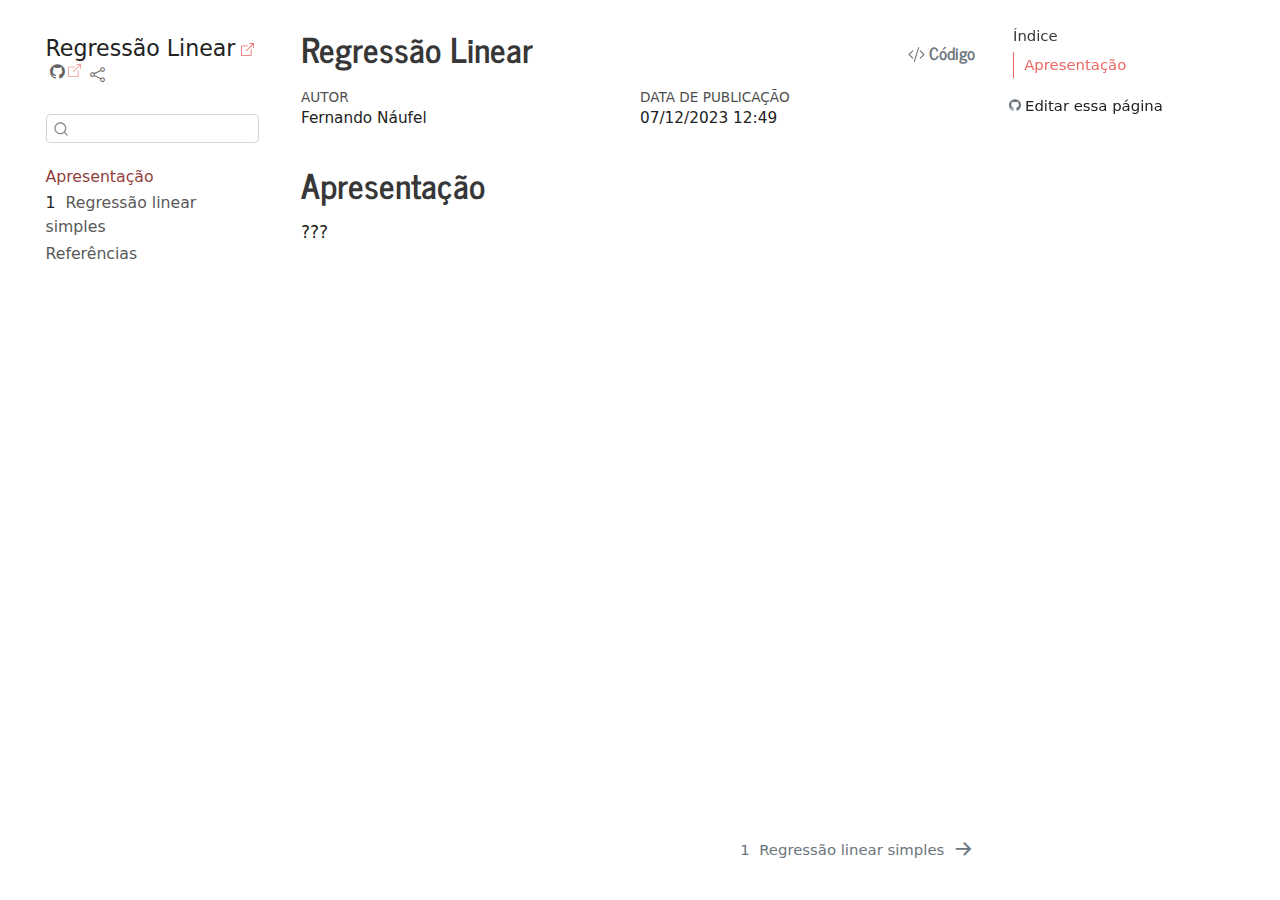
==== docs/index.html @ 59f62d5a "Initial" ====
<!DOCTYPE html>
<html xmlns="http://www.w3.org/1999/xhtml" lang="pt" xml:lang="pt"><head>

<meta charset="utf-8">
<meta name="generator" content="quarto-1.3.361">

<meta name="viewport" content="width=device-width, initial-scale=1.0, user-scalable=yes">

<meta name="author" content="Fernando Náufel">

<title>Regressão Linear</title>
<style>
code{white-space: pre-wrap;}
span.smallcaps{font-variant: small-caps;}
div.columns{display: flex; gap: min(4vw, 1.5em);}
div.column{flex: auto; overflow-x: auto;}
div.hanging-indent{margin-left: 1.5em; text-indent: -1.5em;}
ul.task-list{list-style: none;}
ul.task-list li input[type="checkbox"] {
  width: 0.8em;
  margin: 0 0.8em 0.2em -1em; /* quarto-specific, see https://github.com/quarto-dev/quarto-cli/issues/4556 */ 
  vertical-align: middle;
}
/* CSS for syntax highlighting */
pre > code.sourceCode { white-space: pre; position: relative; }
pre > code.sourceCode > span { display: inline-block; line-height: 1.25; }
pre > code.sourceCode > span:empty { height: 1.2em; }
.sourceCode { overflow: visible; }
code.sourceCode > span { color: inherit; text-decoration: inherit; }
div.sourceCode { margin: 1em 0; }
pre.sourceCode { margin: 0; }
@media screen {
div.sourceCode { overflow: auto; }
}
@media print {
pre > code.sourceCode { white-space: pre-wrap; }
pre > code.sourceCode > span { text-indent: -5em; padding-left: 5em; }
}
pre.numberSource code
  { counter-reset: source-line 0; }
pre.numberSource code > span
  { position: relative; left: -4em; counter-increment: source-line; }
pre.numberSource code > span > a:first-child::before
  { content: counter(source-line);
    position: relative; left: -1em; text-align: right; vertical-align: baseline;
    border: none; display: inline-block;
    -webkit-touch-callout: none; -webkit-user-select: none;
    -khtml-user-select: none; -moz-user-select: none;
    -ms-user-select: none; user-select: none;
    padding: 0 4px; width: 4em;
  }
pre.numberSource { margin-left: 3em;  padding-left: 4px; }
div.sourceCode
  {   }
@media screen {
pre > code.sourceCode > span > a:first-child::before { text-decoration: underline; }
}
</style>


<script src="site_libs/quarto-nav/quarto-nav.js"></script>
<script src="site_libs/quarto-nav/headroom.min.js"></script>
<script src="site_libs/clipboard/clipboard.min.js"></script>
<script src="site_libs/quarto-search/autocomplete.umd.js"></script>
<script src="site_libs/quarto-search/fuse.min.js"></script>
<script src="site_libs/quarto-search/quarto-search.js"></script>
<meta name="quarto:offset" content="./">
<link href="./simples.html" rel="next">
<script src="site_libs/quarto-html/quarto.js"></script>
<script src="site_libs/quarto-html/popper.min.js"></script>
<script src="site_libs/quarto-html/tippy.umd.min.js"></script>
<script src="site_libs/quarto-html/anchor.min.js"></script>
<link href="site_libs/quarto-html/tippy.css" rel="stylesheet">
<link href="site_libs/quarto-html/quarto-syntax-highlighting.css" rel="stylesheet" id="quarto-text-highlighting-styles">
<script src="site_libs/bootstrap/bootstrap.min.js"></script>
<link href="site_libs/bootstrap/bootstrap-icons.css" rel="stylesheet">
<link href="site_libs/bootstrap/bootstrap.min.css" rel="stylesheet" id="quarto-bootstrap" data-mode="light">
<script id="quarto-search-options" type="application/json">{
  "location": "sidebar",
  "copy-button": false,
  "collapse-after": 3,
  "panel-placement": "start",
  "type": "textbox",
  "limit": 20,
  "language": {
    "search-no-results-text": "Nenhum resultado",
    "search-matching-documents-text": "documentos correspondentes",
    "search-copy-link-title": "Copiar link para a busca",
    "search-hide-matches-text": "Esconder correspondências adicionais",
    "search-more-match-text": "mais correspondência neste documento",
    "search-more-matches-text": "mais correspondências neste documento",
    "search-clear-button-title": "Limpar",
    "search-detached-cancel-button-title": "Cancelar",
    "search-submit-button-title": "Enviar",
    "search-label": "Procurar"
  }
}</script>
<script async="" src="https://hypothes.is/embed.js"></script>


</head>

<body class="nav-sidebar floating">

<div id="quarto-search-results"></div>
  <header id="quarto-header" class="headroom fixed-top">
  <nav class="quarto-secondary-nav">
    <div class="container-fluid d-flex">
      <button type="button" class="quarto-btn-toggle btn" data-bs-toggle="collapse" data-bs-target="#quarto-sidebar,#quarto-sidebar-glass" aria-controls="quarto-sidebar" aria-expanded="false" aria-label="Alternar barra lateral" onclick="if (window.quartoToggleHeadroom) { window.quartoToggleHeadroom(); }">
        <i class="bi bi-layout-text-sidebar-reverse"></i>
      </button>
      <nav class="quarto-page-breadcrumbs" aria-label="breadcrumb"><ol class="breadcrumb"><li class="breadcrumb-item"><a href="./index.html">Apresentação</a></li></ol></nav>
      <a class="flex-grow-1" role="button" data-bs-toggle="collapse" data-bs-target="#quarto-sidebar,#quarto-sidebar-glass" aria-controls="quarto-sidebar" aria-expanded="false" aria-label="Alternar barra lateral" onclick="if (window.quartoToggleHeadroom) { window.quartoToggleHeadroom(); }">      
      </a>
      <button type="button" class="btn quarto-search-button" aria-label="" onclick="window.quartoOpenSearch();">
        <i class="bi bi-search"></i>
      </button>
    </div>
  </nav>
</header>
<!-- content -->
<div id="quarto-content" class="quarto-container page-columns page-rows-contents page-layout-article">
<!-- sidebar -->
  <nav id="quarto-sidebar" class="sidebar collapse collapse-horizontal sidebar-navigation floating overflow-auto">
    <div class="pt-lg-2 mt-2 text-left sidebar-header">
    <div class="sidebar-title mb-0 py-0">
      <a href="./">Regressão Linear</a> 
        <div class="sidebar-tools-main">
    <a href="https://github.com/fnaufel/regressao-linear" title="Source Code" class="quarto-navigation-tool px-1" aria-label="Source Code"><i class="bi bi-github"></i></a>
    <div class="dropdown">
      <a href="" title="Share" id="quarto-navigation-tool-dropdown-0" class="quarto-navigation-tool dropdown-toggle px-1" data-bs-toggle="dropdown" aria-expanded="false" aria-label="Share"><i class="bi bi-share"></i></a>
      <ul class="dropdown-menu" aria-labelledby="quarto-navigation-tool-dropdown-0">
          <li>
            <a class="dropdown-item sidebar-tools-main-item" href="https://twitter.com/intent/tweet?url=|url|">
              <i class="bi bi-bi-twitter pe-1"></i>
            Twitter
            </a>
          </li>
          <li>
            <a class="dropdown-item sidebar-tools-main-item" href="https://www.facebook.com/sharer/sharer.php?u=|url|">
              <i class="bi bi-bi-facebook pe-1"></i>
            Facebook
            </a>
          </li>
          <li>
            <a class="dropdown-item sidebar-tools-main-item" href="https://www.linkedin.com/sharing/share-offsite/?url=|url|">
              <i class="bi bi-bi-linkedin pe-1"></i>
            LinkedIn
            </a>
          </li>
      </ul>
    </div>
</div>
    </div>
      </div>
        <div class="mt-2 flex-shrink-0 align-items-center">
        <div class="sidebar-search">
        <div id="quarto-search" class="" title="Procurar"></div>
        </div>
        </div>
    <div class="sidebar-menu-container"> 
    <ul class="list-unstyled mt-1">
        <li class="sidebar-item">
  <div class="sidebar-item-container"> 
  <a href="./index.html" class="sidebar-item-text sidebar-link active">
 <span class="menu-text">Apresentação</span></a>
  </div>
</li>
        <li class="sidebar-item">
  <div class="sidebar-item-container"> 
  <a href="./simples.html" class="sidebar-item-text sidebar-link">
 <span class="menu-text"><span class="chapter-number">1</span>&nbsp; <span class="chapter-title">Regressão linear simples</span></span></a>
  </div>
</li>
        <li class="sidebar-item">
  <div class="sidebar-item-container"> 
  <a href="./references.html" class="sidebar-item-text sidebar-link">
 <span class="menu-text">Referências</span></a>
  </div>
</li>
    </ul>
    </div>
</nav>
<div id="quarto-sidebar-glass" data-bs-toggle="collapse" data-bs-target="#quarto-sidebar,#quarto-sidebar-glass"></div>
<!-- margin-sidebar -->
    <div id="quarto-margin-sidebar" class="sidebar margin-sidebar">
        <nav id="TOC" role="doc-toc" class="toc-active">
    <h2 id="toc-title">Índice</h2>
   
  <ul>
  <li><a href="#apresentação" id="toc-apresentação" class="nav-link active" data-scroll-target="#apresentação">Apresentação</a></li>
  </ul>
<div class="toc-actions"><div><i class="bi bi-github"></i></div><div class="action-links"><p><a href="https://github.com/fnaufel/regressao-linear/edit/master/index.qmd" class="toc-action">Editar essa página</a></p></div></div></nav>
    </div>
<!-- main -->
<main class="content" id="quarto-document-content">

<header id="title-block-header" class="quarto-title-block default">
<div class="quarto-title">
<div class="quarto-title-block"><div><h1 class="title">Regressão Linear</h1><button type="button" class="btn code-tools-button" id="quarto-code-tools-source"><i class="bi"></i> Código</button></div></div>
</div>



<div class="quarto-title-meta">

    <div>
    <div class="quarto-title-meta-heading">Autor</div>
    <div class="quarto-title-meta-contents">
             <p>Fernando Náufel </p>
          </div>
  </div>
    
    <div>
    <div class="quarto-title-meta-heading">Data de Publicação</div>
    <div class="quarto-title-meta-contents">
      <p class="date">07/12/2023 12:49</p>
    </div>
  </div>
  
    
  </div>
  

</header>

<div class="hidden">
% reais % seno
% vetor
% vetor e_i
% blade
% reverso (til em cima) \providecommand{}[1]{#1^{~}} % reverso (til à direita) % contração à esq % contração à dir % grau
% inverso
% dual
% undual
<p>% projeção</p>
</div>
<section id="apresentação" class="level1 unnumbered">
<h1 class="unnumbered">Apresentação</h1>
<p>???</p>


<!-- -->

</section>

</main> <!-- /main -->
<script id="quarto-html-after-body" type="application/javascript">
window.document.addEventListener("DOMContentLoaded", function (event) {
  const toggleBodyColorMode = (bsSheetEl) => {
    const mode = bsSheetEl.getAttribute("data-mode");
    const bodyEl = window.document.querySelector("body");
    if (mode === "dark") {
      bodyEl.classList.add("quarto-dark");
      bodyEl.classList.remove("quarto-light");
    } else {
      bodyEl.classList.add("quarto-light");
      bodyEl.classList.remove("quarto-dark");
    }
  }
  const toggleBodyColorPrimary = () => {
    const bsSheetEl = window.document.querySelector("link#quarto-bootstrap");
    if (bsSheetEl) {
      toggleBodyColorMode(bsSheetEl);
    }
  }
  toggleBodyColorPrimary();  
  const icon = "";
  const anchorJS = new window.AnchorJS();
  anchorJS.options = {
    placement: 'right',
    icon: icon
  };
  anchorJS.add('.anchored');
  const isCodeAnnotation = (el) => {
    for (const clz of el.classList) {
      if (clz.startsWith('code-annotation-')) {                     
        return true;
      }
    }
    return false;
  }
  const clipboard = new window.ClipboardJS('.code-copy-button', {
    text: function(trigger) {
      const codeEl = trigger.previousElementSibling.cloneNode(true);
      for (const childEl of codeEl.children) {
        if (isCodeAnnotation(childEl)) {
          childEl.remove();
        }
      }
      return codeEl.innerText;
    }
  });
  clipboard.on('success', function(e) {
    // button target
    const button = e.trigger;
    // don't keep focus
    button.blur();
    // flash "checked"
    button.classList.add('code-copy-button-checked');
    var currentTitle = button.getAttribute("title");
    button.setAttribute("title", "Copiada");
    let tooltip;
    if (window.bootstrap) {
      button.setAttribute("data-bs-toggle", "tooltip");
      button.setAttribute("data-bs-placement", "left");
      button.setAttribute("data-bs-title", "Copiada");
      tooltip = new bootstrap.Tooltip(button, 
        { trigger: "manual", 
          customClass: "code-copy-button-tooltip",
          offset: [0, -8]});
      tooltip.show();    
    }
    setTimeout(function() {
      if (tooltip) {
        tooltip.hide();
        button.removeAttribute("data-bs-title");
        button.removeAttribute("data-bs-toggle");
        button.removeAttribute("data-bs-placement");
      }
      button.setAttribute("title", currentTitle);
      button.classList.remove('code-copy-button-checked');
    }, 1000);
    // clear code selection
    e.clearSelection();
  });
  const viewSource = window.document.getElementById('quarto-view-source') ||
                     window.document.getElementById('quarto-code-tools-source');
  if (viewSource) {
    const sourceUrl = viewSource.getAttribute("data-quarto-source-url");
    viewSource.addEventListener("click", function(e) {
      if (sourceUrl) {
        // rstudio viewer pane
        if (/\bcapabilities=\b/.test(window.location)) {
          window.open(sourceUrl);
        } else {
          window.location.href = sourceUrl;
        }
      } else {
        const modal = new bootstrap.Modal(document.getElementById('quarto-embedded-source-code-modal'));
        modal.show();
      }
      return false;
    });
  }
  function toggleCodeHandler(show) {
    return function(e) {
      const detailsSrc = window.document.querySelectorAll(".cell > details > .sourceCode");
      for (let i=0; i<detailsSrc.length; i++) {
        const details = detailsSrc[i].parentElement;
        if (show) {
          details.open = true;
        } else {
          details.removeAttribute("open");
        }
      }
      const cellCodeDivs = window.document.querySelectorAll(".cell > .sourceCode");
      const fromCls = show ? "hidden" : "unhidden";
      const toCls = show ? "unhidden" : "hidden";
      for (let i=0; i<cellCodeDivs.length; i++) {
        const codeDiv = cellCodeDivs[i];
        if (codeDiv.classList.contains(fromCls)) {
          codeDiv.classList.remove(fromCls);
          codeDiv.classList.add(toCls);
        } 
      }
      return false;
    }
  }
  const hideAllCode = window.document.getElementById("quarto-hide-all-code");
  if (hideAllCode) {
    hideAllCode.addEventListener("click", toggleCodeHandler(false));
  }
  const showAllCode = window.document.getElementById("quarto-show-all-code");
  if (showAllCode) {
    showAllCode.addEventListener("click", toggleCodeHandler(true));
  }
  function tippyHover(el, contentFn) {
    const config = {
      allowHTML: true,
      content: contentFn,
      maxWidth: 500,
      delay: 100,
      arrow: false,
      appendTo: function(el) {
          return el.parentElement;
      },
      interactive: true,
      interactiveBorder: 10,
      theme: 'quarto',
      placement: 'bottom-start'
    };
    window.tippy(el, config); 
  }
  const noterefs = window.document.querySelectorAll('a[role="doc-noteref"]');
  for (var i=0; i<noterefs.length; i++) {
    const ref = noterefs[i];
    tippyHover(ref, function() {
      // use id or data attribute instead here
      let href = ref.getAttribute('data-footnote-href') || ref.getAttribute('href');
      try { href = new URL(href).hash; } catch {}
      const id = href.replace(/^#\/?/, "");
      const note = window.document.getElementById(id);
      return note.innerHTML;
    });
  }
      let selectedAnnoteEl;
      const selectorForAnnotation = ( cell, annotation) => {
        let cellAttr = 'data-code-cell="' + cell + '"';
        let lineAttr = 'data-code-annotation="' +  annotation + '"';
        const selector = 'span[' + cellAttr + '][' + lineAttr + ']';
        return selector;
      }
      const selectCodeLines = (annoteEl) => {
        const doc = window.document;
        const targetCell = annoteEl.getAttribute("data-target-cell");
        const targetAnnotation = annoteEl.getAttribute("data-target-annotation");
        const annoteSpan = window.document.querySelector(selectorForAnnotation(targetCell, targetAnnotation));
        const lines = annoteSpan.getAttribute("data-code-lines").split(",");
        const lineIds = lines.map((line) => {
          return targetCell + "-" + line;
        })
        let top = null;
        let height = null;
        let parent = null;
        if (lineIds.length > 0) {
            //compute the position of the single el (top and bottom and make a div)
            const el = window.document.getElementById(lineIds[0]);
            top = el.offsetTop;
            height = el.offsetHeight;
            parent = el.parentElement.parentElement;
          if (lineIds.length > 1) {
            const lastEl = window.document.getElementById(lineIds[lineIds.length - 1]);
            const bottom = lastEl.offsetTop + lastEl.offsetHeight;
            height = bottom - top;
          }
          if (top !== null && height !== null && parent !== null) {
            // cook up a div (if necessary) and position it 
            let div = window.document.getElementById("code-annotation-line-highlight");
            if (div === null) {
              div = window.document.createElement("div");
              div.setAttribute("id", "code-annotation-line-highlight");
              div.style.position = 'absolute';
              parent.appendChild(div);
            }
            div.style.top = top - 2 + "px";
            div.style.height = height + 4 + "px";
            let gutterDiv = window.document.getElementById("code-annotation-line-highlight-gutter");
            if (gutterDiv === null) {
              gutterDiv = window.document.createElement("div");
              gutterDiv.setAttribute("id", "code-annotation-line-highlight-gutter");
              gutterDiv.style.position = 'absolute';
              const codeCell = window.document.getElementById(targetCell);
              const gutter = codeCell.querySelector('.code-annotation-gutter');
              gutter.appendChild(gutterDiv);
            }
            gutterDiv.style.top = top - 2 + "px";
            gutterDiv.style.height = height + 4 + "px";
          }
          selectedAnnoteEl = annoteEl;
        }
      };
      const unselectCodeLines = () => {
        const elementsIds = ["code-annotation-line-highlight", "code-annotation-line-highlight-gutter"];
        elementsIds.forEach((elId) => {
          const div = window.document.getElementById(elId);
          if (div) {
            div.remove();
          }
        });
        selectedAnnoteEl = undefined;
      };
      // Attach click handler to the DT
      const annoteDls = window.document.querySelectorAll('dt[data-target-cell]');
      for (const annoteDlNode of annoteDls) {
        annoteDlNode.addEventListener('click', (event) => {
          const clickedEl = event.target;
          if (clickedEl !== selectedAnnoteEl) {
            unselectCodeLines();
            const activeEl = window.document.querySelector('dt[data-target-cell].code-annotation-active');
            if (activeEl) {
              activeEl.classList.remove('code-annotation-active');
            }
            selectCodeLines(clickedEl);
            clickedEl.classList.add('code-annotation-active');
          } else {
            // Unselect the line
            unselectCodeLines();
            clickedEl.classList.remove('code-annotation-active');
          }
        });
      }
  const findCites = (el) => {
    const parentEl = el.parentElement;
    if (parentEl) {
      const cites = parentEl.dataset.cites;
      if (cites) {
        return {
          el,
          cites: cites.split(' ')
        };
      } else {
        return findCites(el.parentElement)
      }
    } else {
      return undefined;
    }
  };
  var bibliorefs = window.document.querySelectorAll('a[role="doc-biblioref"]');
  for (var i=0; i<bibliorefs.length; i++) {
    const ref = bibliorefs[i];
    const citeInfo = findCites(ref);
    if (citeInfo) {
      tippyHover(citeInfo.el, function() {
        var popup = window.document.createElement('div');
        citeInfo.cites.forEach(function(cite) {
          var citeDiv = window.document.createElement('div');
          citeDiv.classList.add('hanging-indent');
          citeDiv.classList.add('csl-entry');
          var biblioDiv = window.document.getElementById('ref-' + cite);
          if (biblioDiv) {
            citeDiv.innerHTML = biblioDiv.innerHTML;
          }
          popup.appendChild(citeDiv);
        });
        return popup.innerHTML;
      });
    }
  }
    var localhostRegex = new RegExp(/^(?:http|https):\/\/localhost\:?[0-9]*\//);
      var filterRegex = new RegExp("^(?:http:|https:)\/\/fnaufel\.github\.io");
    var isInternal = (href) => {
        return filterRegex.test(href) || localhostRegex.test(href);
    }
    // Inspect non-navigation links and adorn them if external
 	var links = window.document.querySelectorAll('a[href]:not(.nav-link):not(.navbar-brand):not(.toc-action):not(.sidebar-link):not(.sidebar-item-toggle):not(.pagination-link):not(.no-external):not([aria-hidden]):not(.dropdown-item)');
    for (var i=0; i<links.length; i++) {
      const link = links[i];
      if (!isInternal(link.href)) {
          // target, if specified
          link.setAttribute("target", "_blank");
          // default icon
          link.classList.add("external");
      }
    }
});
</script>
<nav class="page-navigation">
  <div class="nav-page nav-page-previous">
  </div>
  <div class="nav-page nav-page-next">
      <a href="./simples.html" class="pagination-link">
        <span class="nav-page-text"><span class="chapter-number">1</span>&nbsp; <span class="chapter-title">Regressão linear simples</span></span> <i class="bi bi-arrow-right-short"></i>
      </a>
  </div>
</nav><div class="modal fade" id="quarto-embedded-source-code-modal" tabindex="-1" aria-labelledby="quarto-embedded-source-code-modal-label" aria-hidden="true"><div class="modal-dialog modal-dialog-scrollable"><div class="modal-content"><div class="modal-header"><h5 class="modal-title" id="quarto-embedded-source-code-modal-label">Código fonte</h5><button class="btn-close" data-bs-dismiss="modal"></button></div><div class="modal-body"><div class="">
<div class="sourceCode" id="cb1" data-shortcodes="false"><pre class="sourceCode markdown code-with-copy"><code class="sourceCode markdown"><span id="cb1-1"><a href="#cb1-1" aria-hidden="true" tabindex="-1"></a>{{&lt; include _math.qmd &gt;}}</span>
<span id="cb1-2"><a href="#cb1-2" aria-hidden="true" tabindex="-1"></a></span>
<span id="cb1-3"><a href="#cb1-3" aria-hidden="true" tabindex="-1"></a></span>
<span id="cb1-4"><a href="#cb1-4" aria-hidden="true" tabindex="-1"></a><span class="fu"># Apresentação {.unnumbered}</span></span>
<span id="cb1-5"><a href="#cb1-5" aria-hidden="true" tabindex="-1"></a></span>
<span id="cb1-6"><a href="#cb1-6" aria-hidden="true" tabindex="-1"></a>???</span>
<span id="cb1-7"><a href="#cb1-7" aria-hidden="true" tabindex="-1"></a></span></code><button title="Copiar para a área de transferência" class="code-copy-button"><i class="bi"></i></button></pre></div>
</div></div></div></div></div>
</div> <!-- /content -->



</body></html>
---- docs/site_libs/quarto-html/tippy.css ----
.tippy-box[data-animation=fade][data-state=hidden]{opacity:0}[data-tippy-root]{max-width:calc(100vw - 10px)}.tippy-box{position:relative;background-color:#333;color:#fff;border-radius:4px;font-size:14px;line-height:1.4;white-space:normal;outline:0;transition-property:transform,visibility,opacity}.tippy-box[data-placement^=top]>.tippy-arrow{bottom:0}.tippy-box[data-placement^=top]>.tippy-arrow:before{bottom:-7px;left:0;border-width:8px 8px 0;border-top-color:initial;transform-origin:center top}.tippy-box[data-placement^=bottom]>.tippy-arrow{top:0}.tippy-box[data-placement^=bottom]>.tippy-arrow:before{top:-7px;left:0;border-width:0 8px 8px;border-bottom-color:initial;transform-origin:center bottom}.tippy-box[data-placement^=left]>.tippy-arrow{right:0}.tippy-box[data-placement^=left]>.tippy-arrow:before{border-width:8px 0 8px 8px;border-left-color:initial;right:-7px;transform-origin:center left}.tippy-box[data-placement^=right]>.tippy-arrow{left:0}.tippy-box[data-placement^=right]>.tippy-arrow:before{left:-7px;border-width:8px 8px 8px 0;border-right-color:initial;transform-origin:center right}.tippy-box[data-inertia][data-state=visible]{transition-timing-function:cubic-bezier(.54,1.5,.38,1.11)}.tippy-arrow{width:16px;height:16px;color:#333}.tippy-arrow:before{content:"";position:absolute;border-color:transparent;border-style:solid}.tippy-content{position:relative;padding:5px 9px;z-index:1}
---- docs/site_libs/quarto-html/quarto-syntax-highlighting.css ----
/* quarto syntax highlight colors */
:root {
  --quarto-hl-ot-color: #003B4F;
  --quarto-hl-at-color: #657422;
  --quarto-hl-ss-color: #20794D;
  --quarto-hl-an-color: #5E5E5E;
  --quarto-hl-fu-color: #4758AB;
  --quarto-hl-st-color: #20794D;
  --quarto-hl-cf-color: #003B4F;
  --quarto-hl-op-color: #5E5E5E;
  --quarto-hl-er-color: #AD0000;
  --quarto-hl-bn-color: #AD0000;
  --quarto-hl-al-color: #AD0000;
  --quarto-hl-va-color: #111111;
  --quarto-hl-bu-color: inherit;
  --quarto-hl-ex-color: inherit;
  --quarto-hl-pp-color: #AD0000;
  --quarto-hl-in-color: #5E5E5E;
  --quarto-hl-vs-color: #20794D;
  --quarto-hl-wa-color: #5E5E5E;
  --quarto-hl-do-color: #5E5E5E;
  --quarto-hl-im-color: #00769E;
  --quarto-hl-ch-color: #20794D;
  --quarto-hl-dt-color: #AD0000;
  --quarto-hl-fl-color: #AD0000;
  --quarto-hl-co-color: #5E5E5E;
  --quarto-hl-cv-color: #5E5E5E;
  --quarto-hl-cn-color: #8f5902;
  --quarto-hl-sc-color: #5E5E5E;
  --quarto-hl-dv-color: #AD0000;
  --quarto-hl-kw-color: #003B4F;
}

/* other quarto variables */
:root {
  --quarto-font-monospace: SFMono-Regular, Menlo, Monaco, Consolas, "Liberation Mono", "Courier New", monospace;
}

pre > code.sourceCode > span {
  color: #003B4F;
}

code span {
  color: #003B4F;
}

code.sourceCode > span {
  color: #003B4F;
}

div.sourceCode,
div.sourceCode pre.sourceCode {
  color: #003B4F;
}

code span.ot {
  color: #003B4F;
  font-style: inherit;
}

code span.at {
  color: #657422;
  font-style: inherit;
}

code span.ss {
  color: #20794D;
  font-style: inherit;
}

code span.an {
  color: #5E5E5E;
  font-style: inherit;
}

code span.fu {
  color: #4758AB;
  font-style: inherit;
}

code span.st {
  color: #20794D;
  font-style: inherit;
}

code span.cf {
  color: #003B4F;
  font-style: inherit;
}

code span.op {
  color: #5E5E5E;
  font-style: inherit;
}

code span.er {
  color: #AD0000;
  font-style: inherit;
}

code span.bn {
  color: #AD0000;
  font-style: inherit;
}

code span.al {
  color: #AD0000;
  font-style: inherit;
}

code span.va {
  color: #111111;
  font-style: inherit;
}

code span.bu {
  font-style: inherit;
}

code span.ex {
  font-style: inherit;
}

code span.pp {
  color: #AD0000;
  font-style: inherit;
}

code span.in {
  color: #5E5E5E;
  font-style: inherit;
}

code span.vs {
  color: #20794D;
  font-style: inherit;
}

code span.wa {
  color: #5E5E5E;
  font-style: italic;
}

code span.do {
  color: #5E5E5E;
  font-style: italic;
}

code span.im {
  color: #00769E;
  font-style: inherit;
}

code span.ch {
  color: #20794D;
  font-style: inherit;
}

code span.dt {
  color: #AD0000;
  font-style: inherit;
}

code span.fl {
  color: #AD0000;
  font-style: inherit;
}

code span.co {
  color: #5E5E5E;
  font-style: inherit;
}

code span.cv {
  color: #5E5E5E;
  font-style: italic;
}

code span.cn {
  color: #8f5902;
  font-style: inherit;
}

code span.sc {
  color: #5E5E5E;
  font-style: inherit;
}

code span.dv {
  color: #AD0000;
  font-style: inherit;
}

code span.kw {
  color: #003B4F;
  font-style: inherit;
}

.prevent-inlining {
  content: "</";
}

/*# sourceMappingURL=debc5d5d77c3f9108843748ff7464032.css.map */
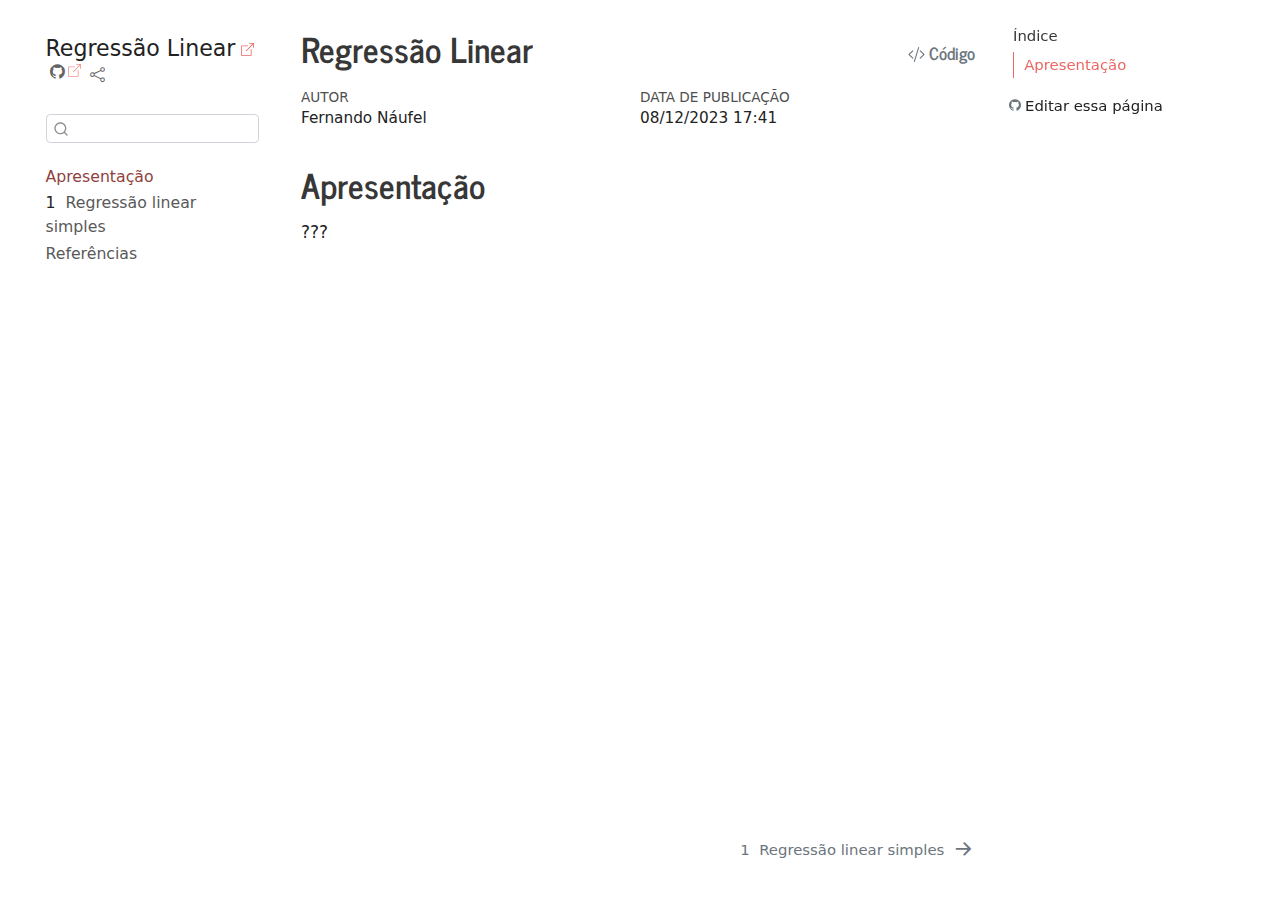
==== commit 1a8dd98d: "Writing about simple regression" ====
--- a/docs/index.html
+++ b/docs/index.html
@@ -214,7 +214,7 @@
     <div>
     <div class="quarto-title-meta-heading">Data de Publicação</div>
     <div class="quarto-title-meta-contents">
-      <p class="date">07/12/2023 12:49</p>
+      <p class="date">08/12/2023 17:41</p>
     </div>
   </div>
   
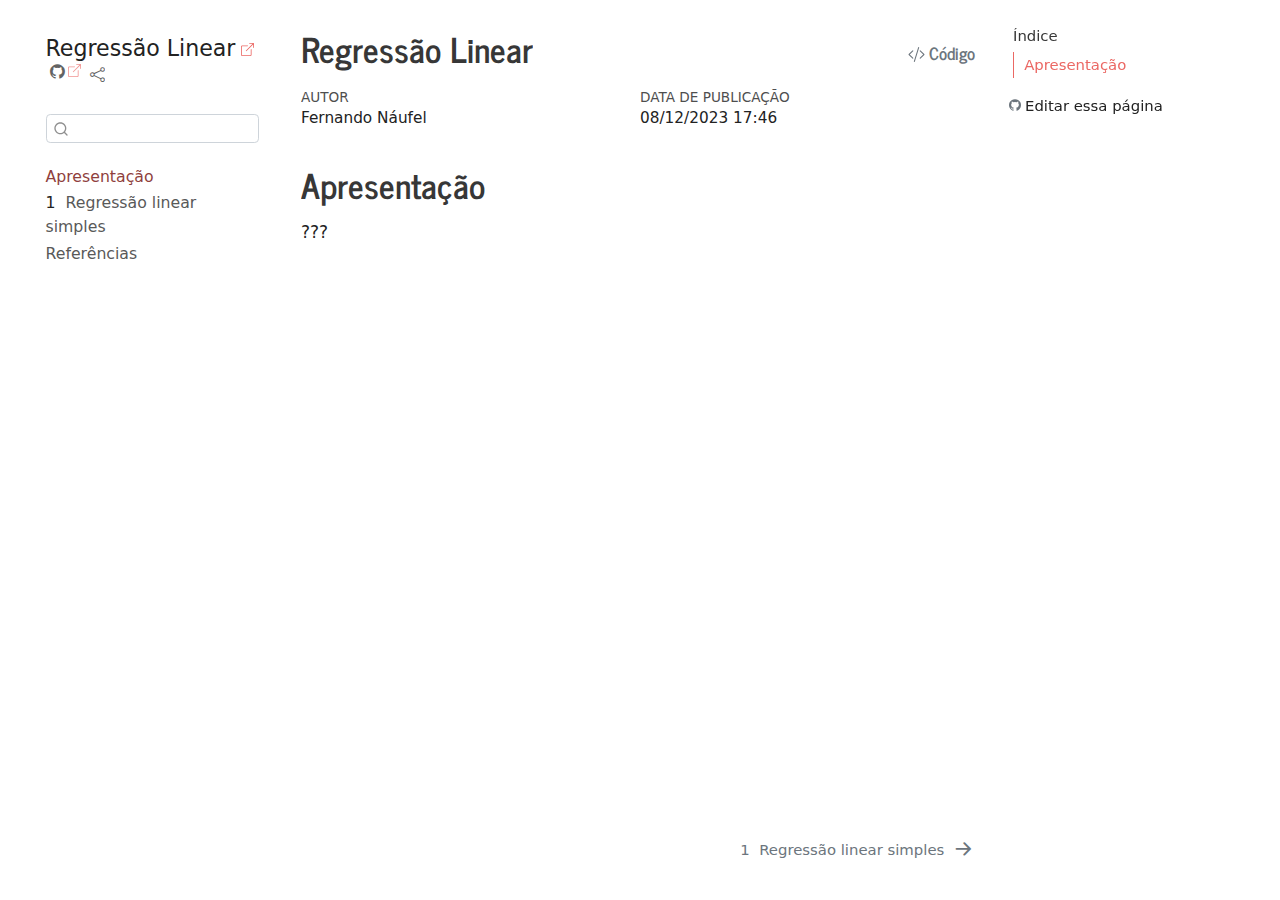
==== commit b579c674: "Change regex for internal URL" ====
--- a/docs/index.html
+++ b/docs/index.html
@@ -214,7 +214,7 @@
     <div>
     <div class="quarto-title-meta-heading">Data de Publicação</div>
     <div class="quarto-title-meta-contents">
-      <p class="date">08/12/2023 17:41</p>
+      <p class="date">08/12/2023 17:46</p>
     </div>
   </div>
   
@@ -528,7 +528,7 @@
     }
   }
     var localhostRegex = new RegExp(/^(?:http|https):\/\/localhost\:?[0-9]*\//);
-      var filterRegex = new RegExp("^(?:http:|https:)\/\/fnaufel\.github\.io");
+      var filterRegex = new RegExp("^(?:http:|https:)\/\/fnaufel\.github\.io\/regressao-linear");
     var isInternal = (href) => {
         return filterRegex.test(href) || localhostRegex.test(href);
     }
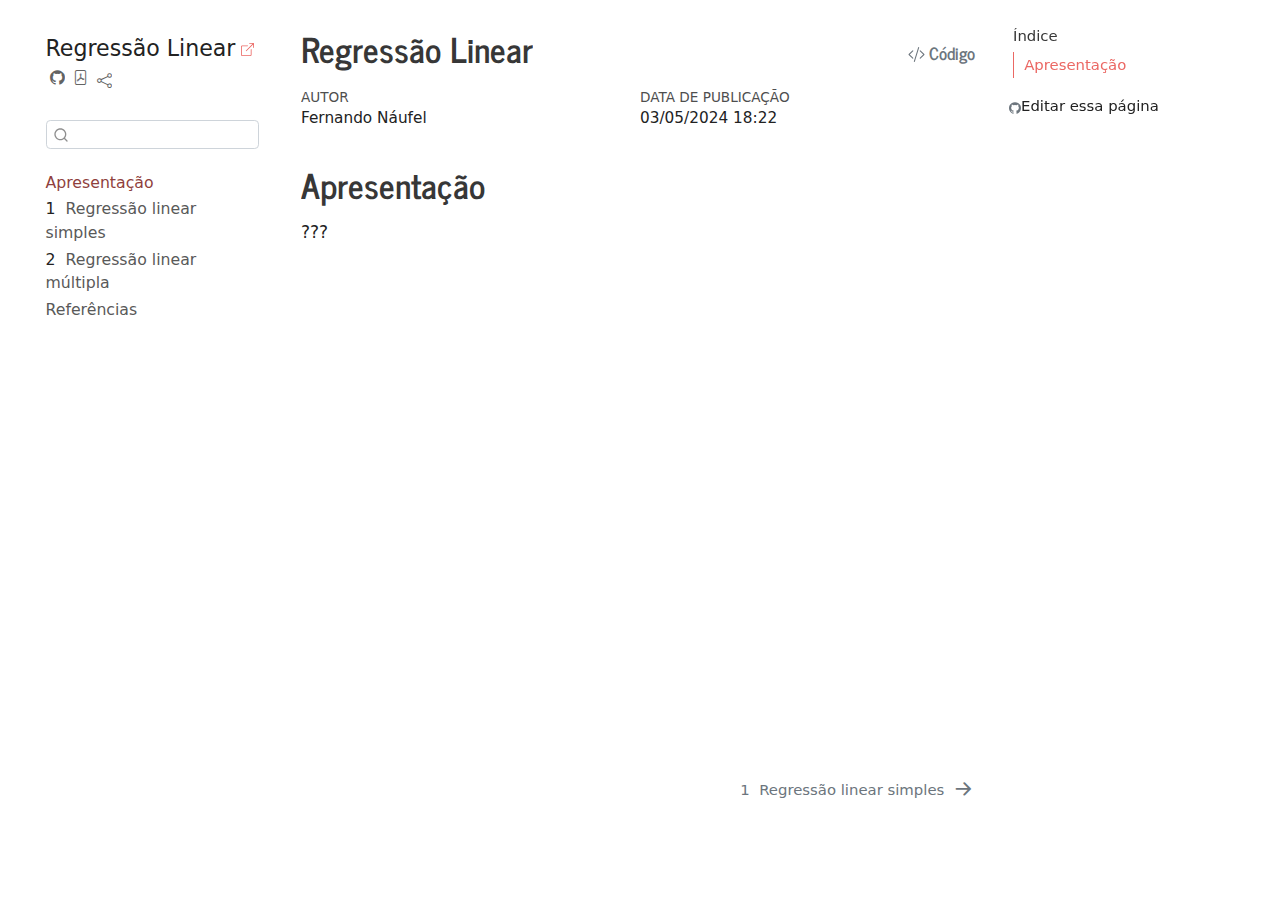
==== commit 2c9573f4: "Start example using linear algebra in ch. 1" ====
--- a/docs/index.html
+++ b/docs/index.html
@@ -2,7 +2,7 @@
 <html xmlns="http://www.w3.org/1999/xhtml" lang="pt" xml:lang="pt"><head>
 
 <meta charset="utf-8">
-<meta name="generator" content="quarto-1.3.361">
+<meta name="generator" content="quarto-1.4.553">
 
 <meta name="viewport" content="width=device-width, initial-scale=1.0, user-scalable=yes">
 
@@ -23,7 +23,7 @@
 }
 /* CSS for syntax highlighting */
 pre > code.sourceCode { white-space: pre; position: relative; }
-pre > code.sourceCode > span { display: inline-block; line-height: 1.25; }
+pre > code.sourceCode > span { line-height: 1.25; }
 pre > code.sourceCode > span:empty { height: 1.2em; }
 .sourceCode { overflow: visible; }
 code.sourceCode > span { color: inherit; text-decoration: inherit; }
@@ -81,7 +81,13 @@
   "collapse-after": 3,
   "panel-placement": "start",
   "type": "textbox",
-  "limit": 20,
+  "limit": 50,
+  "keyboard-shortcut": [
+    "f",
+    "/",
+    "s"
+  ],
+  "show-item-context": false,
   "language": {
     "search-no-results-text": "Nenhum resultado",
     "search-matching-documents-text": "documentos correspondentes",
@@ -90,12 +96,18 @@
     "search-more-match-text": "mais correspondência neste documento",
     "search-more-matches-text": "mais correspondências neste documento",
     "search-clear-button-title": "Limpar",
+    "search-text-placeholder": "",
     "search-detached-cancel-button-title": "Cancelar",
     "search-submit-button-title": "Enviar",
     "search-label": "Procurar"
   }
 }</script>
 <script async="" src="https://hypothes.is/embed.js"></script>
+<script>
+  window.document.addEventListener("DOMContentLoaded", function (_event) {
+    document.body.classList.add('hypothesis-enabled');
+  });
+</script>
 
 
 </head>
@@ -106,12 +118,12 @@
   <header id="quarto-header" class="headroom fixed-top">
   <nav class="quarto-secondary-nav">
     <div class="container-fluid d-flex">
-      <button type="button" class="quarto-btn-toggle btn" data-bs-toggle="collapse" data-bs-target="#quarto-sidebar,#quarto-sidebar-glass" aria-controls="quarto-sidebar" aria-expanded="false" aria-label="Alternar barra lateral" onclick="if (window.quartoToggleHeadroom) { window.quartoToggleHeadroom(); }">
+      <button type="button" class="quarto-btn-toggle btn" data-bs-toggle="collapse" data-bs-target=".quarto-sidebar-collapse-item" aria-controls="quarto-sidebar" aria-expanded="false" aria-label="Alternar barra lateral" onclick="if (window.quartoToggleHeadroom) { window.quartoToggleHeadroom(); }">
         <i class="bi bi-layout-text-sidebar-reverse"></i>
       </button>
-      <nav class="quarto-page-breadcrumbs" aria-label="breadcrumb"><ol class="breadcrumb"><li class="breadcrumb-item"><a href="./index.html">Apresentação</a></li></ol></nav>
-      <a class="flex-grow-1" role="button" data-bs-toggle="collapse" data-bs-target="#quarto-sidebar,#quarto-sidebar-glass" aria-controls="quarto-sidebar" aria-expanded="false" aria-label="Alternar barra lateral" onclick="if (window.quartoToggleHeadroom) { window.quartoToggleHeadroom(); }">      
-      </a>
+        <nav class="quarto-page-breadcrumbs" aria-label="breadcrumb"><ol class="breadcrumb"><li class="breadcrumb-item"><a href="./index.html">Apresentação</a></li></ol></nav>
+        <a class="flex-grow-1" role="button" data-bs-toggle="collapse" data-bs-target=".quarto-sidebar-collapse-item" aria-controls="quarto-sidebar" aria-expanded="false" aria-label="Alternar barra lateral" onclick="if (window.quartoToggleHeadroom) { window.quartoToggleHeadroom(); }">      
+        </a>
       <button type="button" class="btn quarto-search-button" aria-label="" onclick="window.quartoOpenSearch();">
         <i class="bi bi-search"></i>
       </button>
@@ -121,12 +133,13 @@
 <!-- content -->
 <div id="quarto-content" class="quarto-container page-columns page-rows-contents page-layout-article">
 <!-- sidebar -->
-  <nav id="quarto-sidebar" class="sidebar collapse collapse-horizontal sidebar-navigation floating overflow-auto">
+  <nav id="quarto-sidebar" class="sidebar collapse collapse-horizontal quarto-sidebar-collapse-item sidebar-navigation floating overflow-auto">
     <div class="pt-lg-2 mt-2 text-left sidebar-header">
     <div class="sidebar-title mb-0 py-0">
       <a href="./">Regressão Linear</a> 
-        <div class="sidebar-tools-main">
+        <div class="sidebar-tools-main tools-wide">
     <a href="https://github.com/fnaufel/regressao-linear" title="Source Code" class="quarto-navigation-tool px-1" aria-label="Source Code"><i class="bi bi-github"></i></a>
+    <a href="./regressao-linear.pdf" title="Download PDF" class="quarto-navigation-tool px-1" aria-label="Download PDF"><i class="bi bi-file-pdf"></i></a>
     <div class="dropdown">
       <a href="" title="Share" id="quarto-navigation-tool-dropdown-0" class="quarto-navigation-tool dropdown-toggle px-1" data-bs-toggle="dropdown" aria-expanded="false" aria-label="Share"><i class="bi bi-share"></i></a>
       <ul class="dropdown-menu" aria-labelledby="quarto-navigation-tool-dropdown-0">
@@ -174,6 +187,12 @@
 </li>
         <li class="sidebar-item">
   <div class="sidebar-item-container"> 
+  <a href="./multipla.html" class="sidebar-item-text sidebar-link">
+ <span class="menu-text"><span class="chapter-number">2</span>&nbsp; <span class="chapter-title">Regressão linear múltipla</span></span></a>
+  </div>
+</li>
+        <li class="sidebar-item">
+  <div class="sidebar-item-container"> 
   <a href="./references.html" class="sidebar-item-text sidebar-link">
  <span class="menu-text">Referências</span></a>
   </div>
@@ -181,7 +200,7 @@
     </ul>
     </div>
 </nav>
-<div id="quarto-sidebar-glass" data-bs-toggle="collapse" data-bs-target="#quarto-sidebar,#quarto-sidebar-glass"></div>
+<div id="quarto-sidebar-glass" class="quarto-sidebar-collapse-item" data-bs-toggle="collapse" data-bs-target=".quarto-sidebar-collapse-item"></div>
 <!-- margin-sidebar -->
     <div id="quarto-margin-sidebar" class="sidebar margin-sidebar">
         <nav id="TOC" role="doc-toc" class="toc-active">
@@ -190,7 +209,7 @@
   <ul>
   <li><a href="#apresentação" id="toc-apresentação" class="nav-link active" data-scroll-target="#apresentação">Apresentação</a></li>
   </ul>
-<div class="toc-actions"><div><i class="bi bi-github"></i></div><div class="action-links"><p><a href="https://github.com/fnaufel/regressao-linear/edit/master/index.qmd" class="toc-action">Editar essa página</a></p></div></div></nav>
+<div class="toc-actions"><ul><li><a href="https://github.com/fnaufel/regressao-linear/edit/master/index.qmd" class="toc-action"><i class="bi bi-github"></i>Editar essa página</a></li></ul></div></nav>
     </div>
 <!-- main -->
 <main class="content" id="quarto-document-content">
@@ -214,7 +233,7 @@
     <div>
     <div class="quarto-title-meta-heading">Data de Publicação</div>
     <div class="quarto-title-meta-contents">
-      <p class="date">08/12/2023 17:46</p>
+      <p class="date">03/05/2024 18:22</p>
     </div>
   </div>
   
@@ -222,19 +241,10 @@
   </div>
   
 
+
 </header>
 
-<div class="hidden">
-% reais % seno
-% vetor
-% vetor e_i
-% blade
-% reverso (til em cima) \providecommand{}[1]{#1^{~}} % reverso (til à direita) % contração à esq % contração à dir % grau
-% inverso
-% dual
-% undual
-<p>% projeção</p>
-</div>
+
 <section id="apresentação" class="level1 unnumbered">
 <h1 class="unnumbered">Apresentação</h1>
 <p>???</p>
@@ -375,10 +385,34 @@
   if (showAllCode) {
     showAllCode.addEventListener("click", toggleCodeHandler(true));
   }
-  function tippyHover(el, contentFn) {
+    var localhostRegex = new RegExp(/^(?:http|https):\/\/localhost\:?[0-9]*\//);
+    var mailtoRegex = new RegExp(/^mailto:/);
+      var filterRegex = new RegExp("^(?:http:|https:)\/\/fnaufel\.github\.io\/regressao-linear");
+    var isInternal = (href) => {
+        return filterRegex.test(href) || localhostRegex.test(href) || mailtoRegex.test(href);
+    }
+    // Inspect non-navigation links and adorn them if external
+ 	var links = window.document.querySelectorAll('a[href]:not(.nav-link):not(.navbar-brand):not(.toc-action):not(.sidebar-link):not(.sidebar-item-toggle):not(.pagination-link):not(.no-external):not([aria-hidden]):not(.dropdown-item):not(.quarto-navigation-tool)');
+    for (var i=0; i<links.length; i++) {
+      const link = links[i];
+      if (!isInternal(link.href)) {
+        // undo the damage that might have been done by quarto-nav.js in the case of
+        // links that we want to consider external
+        if (link.dataset.originalHref !== undefined) {
+          link.href = link.dataset.originalHref;
+        }
+          // target, if specified
+          link.setAttribute("target", "_blank");
+          if (link.getAttribute("rel") === null) {
+            link.setAttribute("rel", "noopener");
+          }
+          // default icon
+          link.classList.add("external");
+      }
+    }
+  function tippyHover(el, contentFn, onTriggerFn, onUntriggerFn) {
     const config = {
       allowHTML: true,
-      content: contentFn,
       maxWidth: 500,
       delay: 100,
       arrow: false,
@@ -388,8 +422,17 @@
       interactive: true,
       interactiveBorder: 10,
       theme: 'quarto',
-      placement: 'bottom-start'
+      placement: 'bottom-start',
     };
+    if (contentFn) {
+      config.content = contentFn;
+    }
+    if (onTriggerFn) {
+      config.onTrigger = onTriggerFn;
+    }
+    if (onUntriggerFn) {
+      config.onUntrigger = onUntriggerFn;
+    }
     window.tippy(el, config); 
   }
   const noterefs = window.document.querySelectorAll('a[role="doc-noteref"]');
@@ -401,7 +444,130 @@
       try { href = new URL(href).hash; } catch {}
       const id = href.replace(/^#\/?/, "");
       const note = window.document.getElementById(id);
-      return note.innerHTML;
+      if (note) {
+        return note.innerHTML;
+      } else {
+        return "";
+      }
+    });
+  }
+  const xrefs = window.document.querySelectorAll('a.quarto-xref');
+  const processXRef = (id, note) => {
+    // Strip column container classes
+    const stripColumnClz = (el) => {
+      el.classList.remove("page-full", "page-columns");
+      if (el.children) {
+        for (const child of el.children) {
+          stripColumnClz(child);
+        }
+      }
+    }
+    stripColumnClz(note)
+    if (id === null || id.startsWith('sec-')) {
+      // Special case sections, only their first couple elements
+      const container = document.createElement("div");
+      if (note.children && note.children.length > 2) {
+        container.appendChild(note.children[0].cloneNode(true));
+        for (let i = 1; i < note.children.length; i++) {
+          const child = note.children[i];
+          if (child.tagName === "P" && child.innerText === "") {
+            continue;
+          } else {
+            container.appendChild(child.cloneNode(true));
+            break;
+          }
+        }
+        if (window.Quarto?.typesetMath) {
+          window.Quarto.typesetMath(container);
+        }
+        return container.innerHTML
+      } else {
+        if (window.Quarto?.typesetMath) {
+          window.Quarto.typesetMath(note);
+        }
+        return note.innerHTML;
+      }
+    } else {
+      // Remove any anchor links if they are present
+      const anchorLink = note.querySelector('a.anchorjs-link');
+      if (anchorLink) {
+        anchorLink.remove();
+      }
+      if (window.Quarto?.typesetMath) {
+        window.Quarto.typesetMath(note);
+      }
+      // TODO in 1.5, we should make sure this works without a callout special case
+      if (note.classList.contains("callout")) {
+        return note.outerHTML;
+      } else {
+        return note.innerHTML;
+      }
+    }
+  }
+  for (var i=0; i<xrefs.length; i++) {
+    const xref = xrefs[i];
+    tippyHover(xref, undefined, function(instance) {
+      instance.disable();
+      let url = xref.getAttribute('href');
+      let hash = undefined; 
+      if (url.startsWith('#')) {
+        hash = url;
+      } else {
+        try { hash = new URL(url).hash; } catch {}
+      }
+      if (hash) {
+        const id = hash.replace(/^#\/?/, "");
+        const note = window.document.getElementById(id);
+        if (note !== null) {
+          try {
+            const html = processXRef(id, note.cloneNode(true));
+            instance.setContent(html);
+          } finally {
+            instance.enable();
+            instance.show();
+          }
+        } else {
+          // See if we can fetch this
+          fetch(url.split('#')[0])
+          .then(res => res.text())
+          .then(html => {
+            const parser = new DOMParser();
+            const htmlDoc = parser.parseFromString(html, "text/html");
+            const note = htmlDoc.getElementById(id);
+            if (note !== null) {
+              const html = processXRef(id, note);
+              instance.setContent(html);
+            } 
+          }).finally(() => {
+            instance.enable();
+            instance.show();
+          });
+        }
+      } else {
+        // See if we can fetch a full url (with no hash to target)
+        // This is a special case and we should probably do some content thinning / targeting
+        fetch(url)
+        .then(res => res.text())
+        .then(html => {
+          const parser = new DOMParser();
+          const htmlDoc = parser.parseFromString(html, "text/html");
+          const note = htmlDoc.querySelector('main.content');
+          if (note !== null) {
+            // This should only happen for chapter cross references
+            // (since there is no id in the URL)
+            // remove the first header
+            if (note.children.length > 0 && note.children[0].tagName === "HEADER") {
+              note.children[0].remove();
+            }
+            const html = processXRef(null, note);
+            instance.setContent(html);
+          } 
+        }).finally(() => {
+          instance.enable();
+          instance.show();
+        });
+      }
+    }, function(instance) {
     });
   }
       let selectedAnnoteEl;
@@ -445,6 +611,7 @@
             }
             div.style.top = top - 2 + "px";
             div.style.height = height + 4 + "px";
+            div.style.left = 0;
             let gutterDiv = window.document.getElementById("code-annotation-line-highlight-gutter");
             if (gutterDiv === null) {
               gutterDiv = window.document.createElement("div");
@@ -470,6 +637,32 @@
         });
         selectedAnnoteEl = undefined;
       };
+        // Handle positioning of the toggle
+    window.addEventListener(
+      "resize",
+      throttle(() => {
+        elRect = undefined;
+        if (selectedAnnoteEl) {
+          selectCodeLines(selectedAnnoteEl);
+        }
+      }, 10)
+    );
+    function throttle(fn, ms) {
+    let throttle = false;
+    let timer;
+      return (...args) => {
+        if(!throttle) { // first call gets through
+            fn.apply(this, args);
+            throttle = true;
+        } else { // all the others get throttled
+            if(timer) clearTimeout(timer); // cancel #2
+            timer = setTimeout(() => {
+              fn.apply(this, args);
+              timer = throttle = false;
+            }, ms);
+        }
+      };
+    }
       // Attach click handler to the DT
       const annoteDls = window.document.querySelectorAll('dt[data-target-cell]');
       for (const annoteDlNode of annoteDls) {
@@ -527,29 +720,13 @@
       });
     }
   }
-    var localhostRegex = new RegExp(/^(?:http|https):\/\/localhost\:?[0-9]*\//);
-      var filterRegex = new RegExp("^(?:http:|https:)\/\/fnaufel\.github\.io\/regressao-linear");
-    var isInternal = (href) => {
-        return filterRegex.test(href) || localhostRegex.test(href);
-    }
-    // Inspect non-navigation links and adorn them if external
- 	var links = window.document.querySelectorAll('a[href]:not(.nav-link):not(.navbar-brand):not(.toc-action):not(.sidebar-link):not(.sidebar-item-toggle):not(.pagination-link):not(.no-external):not([aria-hidden]):not(.dropdown-item)');
-    for (var i=0; i<links.length; i++) {
-      const link = links[i];
-      if (!isInternal(link.href)) {
-          // target, if specified
-          link.setAttribute("target", "_blank");
-          // default icon
-          link.classList.add("external");
-      }
-    }
 });
 </script>
 <nav class="page-navigation">
   <div class="nav-page nav-page-previous">
   </div>
   <div class="nav-page nav-page-next">
-      <a href="./simples.html" class="pagination-link">
+      <a href="./simples.html" class="pagination-link" aria-label="Regressão linear simples">
         <span class="nav-page-text"><span class="chapter-number">1</span>&nbsp; <span class="chapter-title">Regressão linear simples</span></span> <i class="bi bi-arrow-right-short"></i>
       </a>
   </div>
@@ -566,4 +743,5 @@
 
 
 
-</body></html>+
+<footer class="footer"><div class="nav-footer"><div class="nav-footer-center"><div class="toc-actions d-sm-block d-md-none"><ul><li><a href="https://github.com/fnaufel/regressao-linear/edit/master/index.qmd" class="toc-action"><i class="bi bi-github"></i>Editar essa página</a></li></ul></div></div></div></footer></body></html>